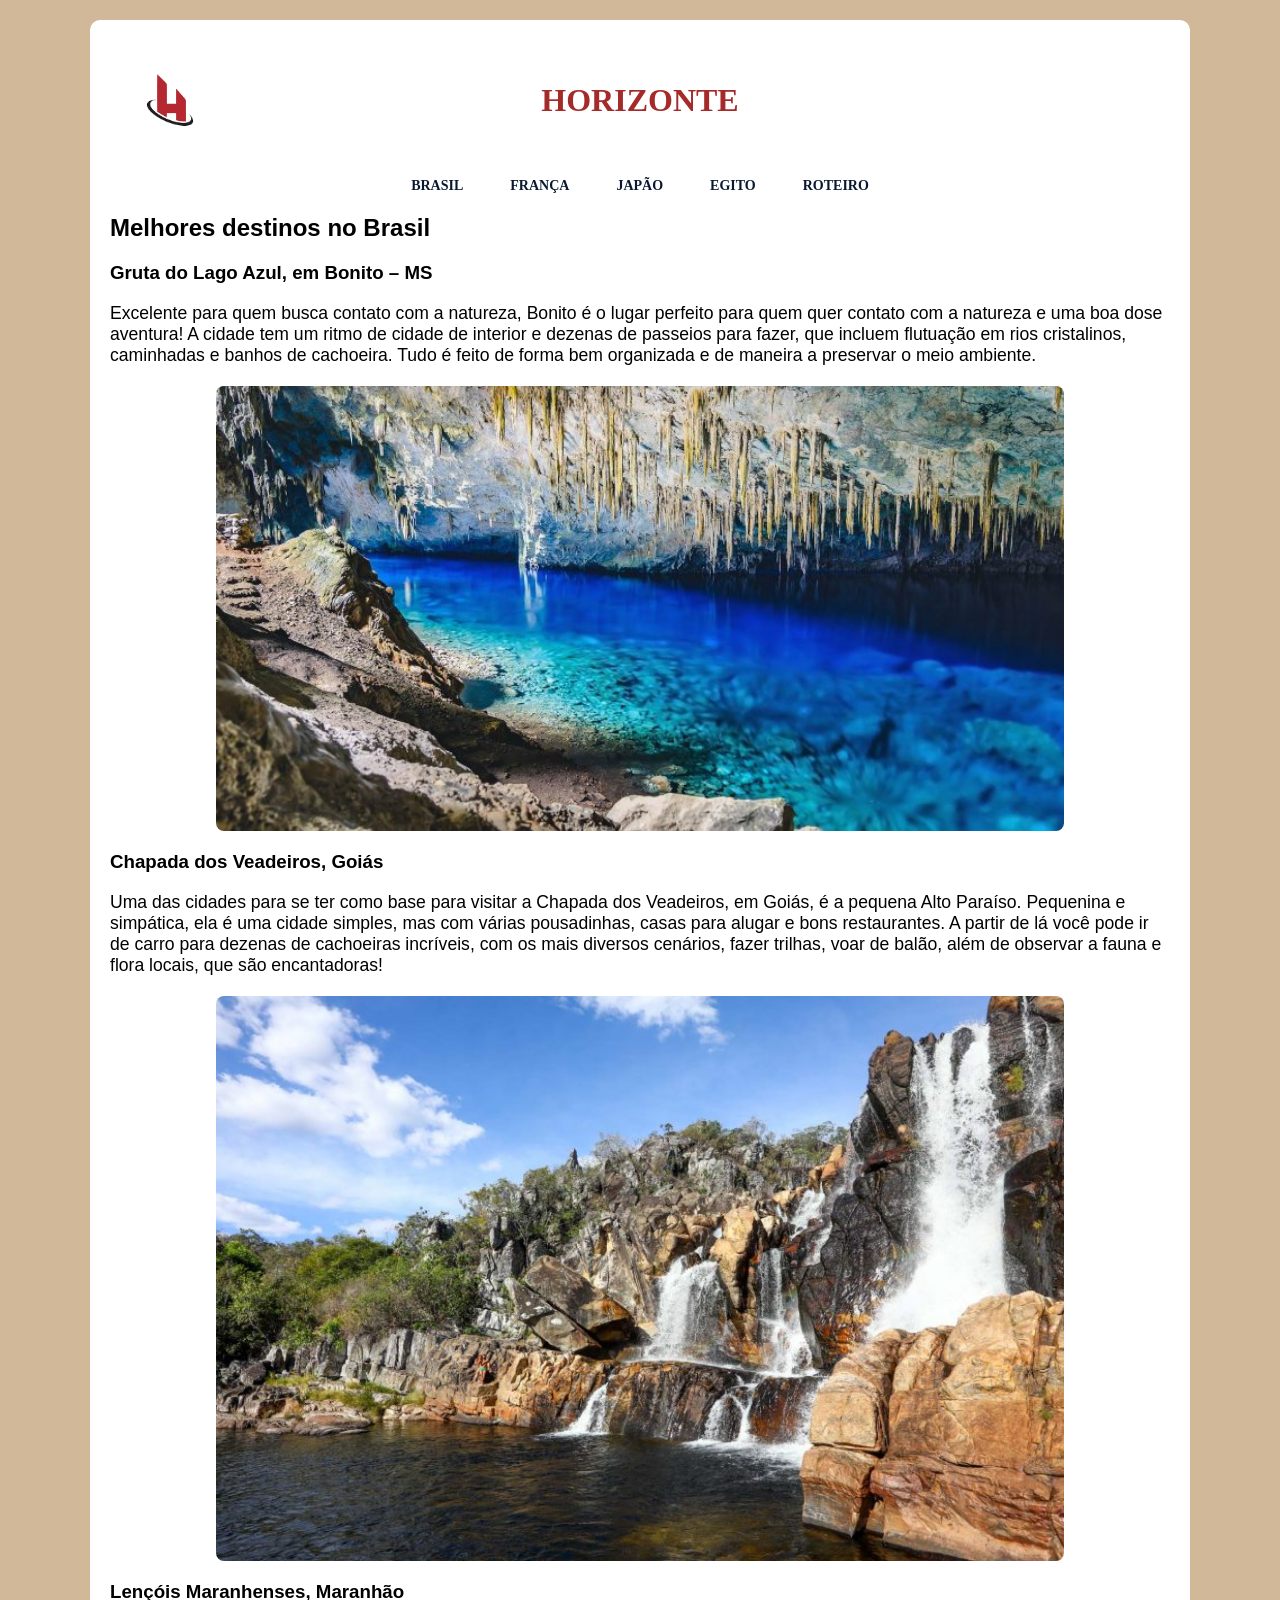
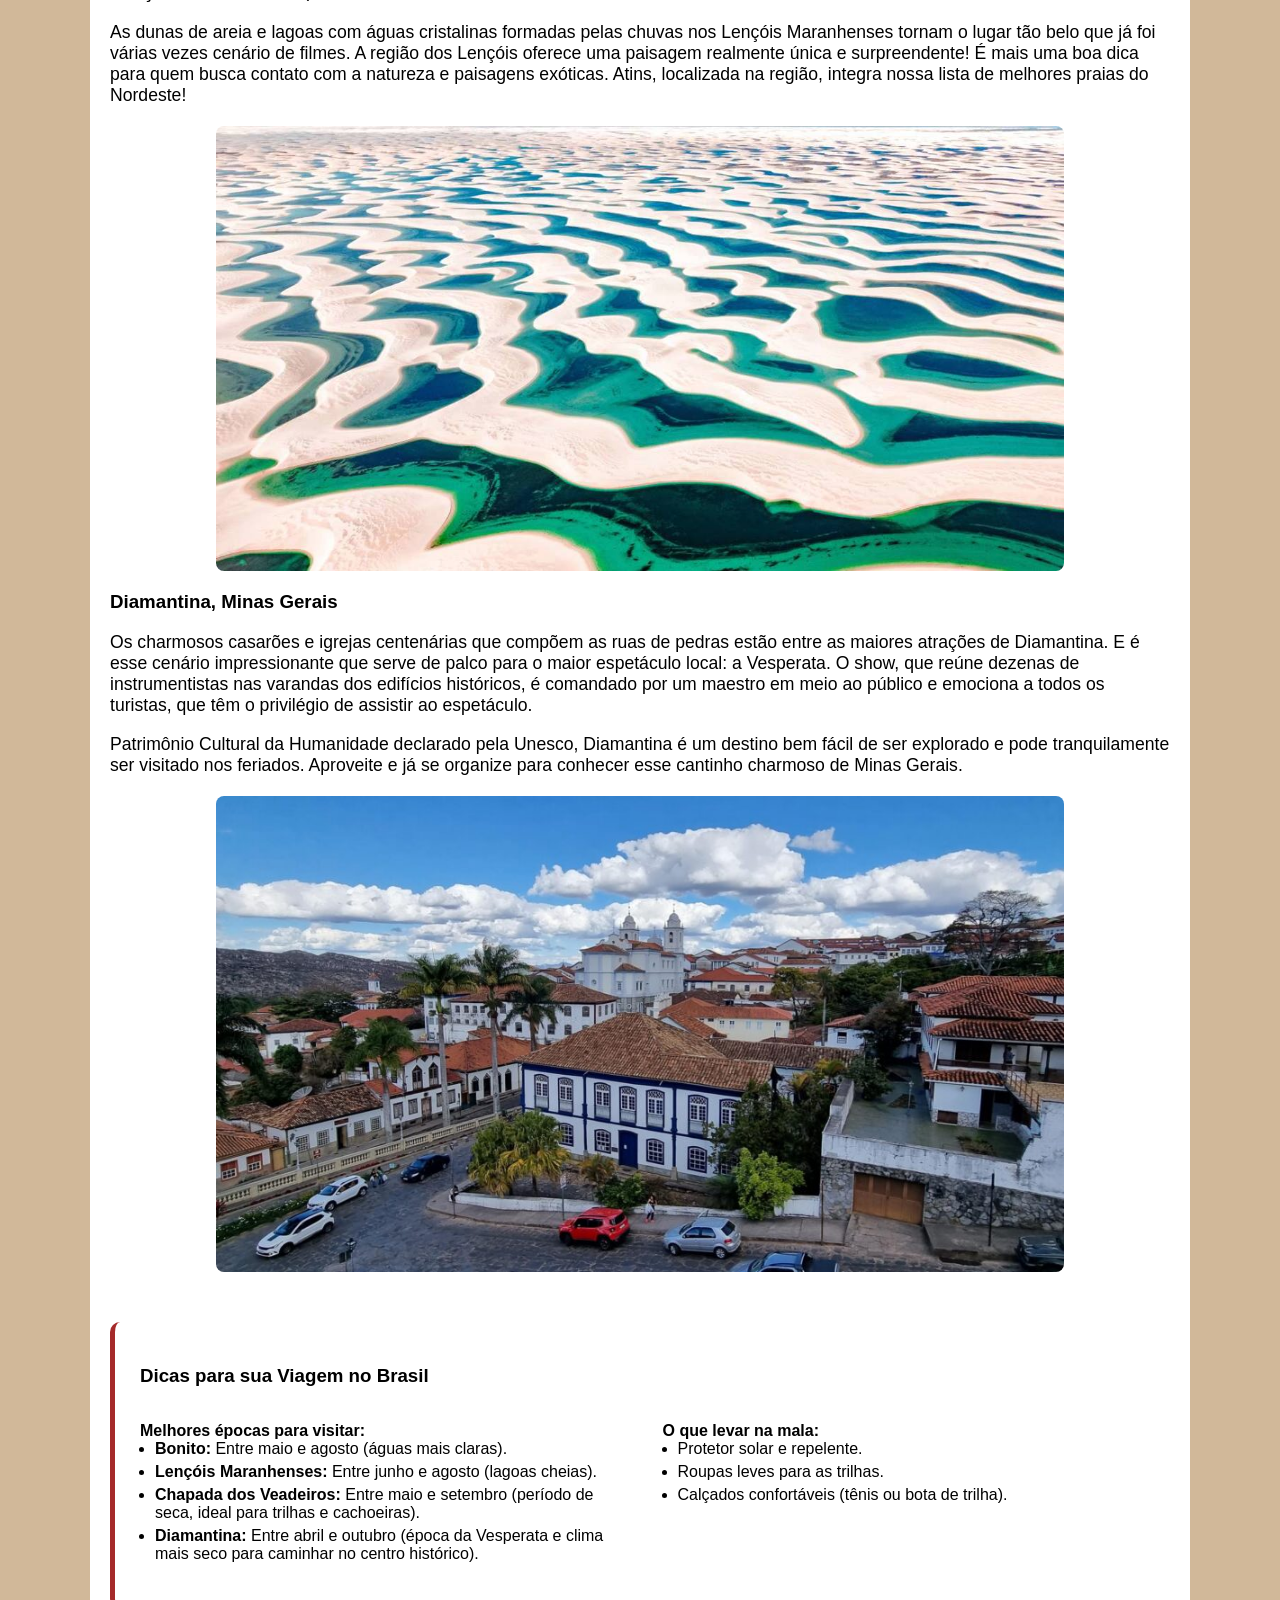
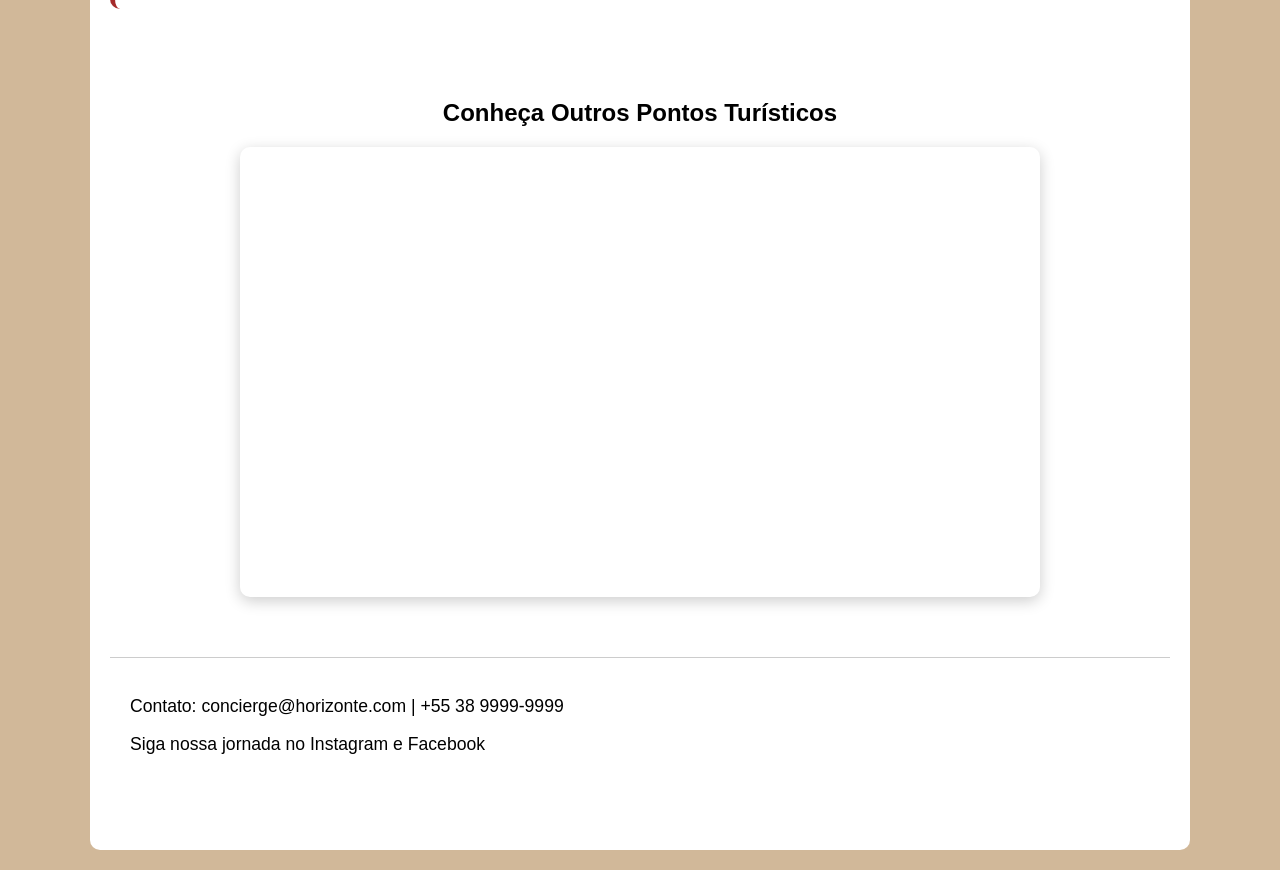
==== index.html @ e1988d69 "Pronto" ====
<!DOCTYPE html>
<html lang="pt-br">
<head>
    <meta charset="UTF-8">
    <title>Horizonte Premium | Brasil</title>
    <link rel="stylesheet" href="css/style.css">
</head>
<body>
    <div class="fundo">
        <header>
            <div class="logo-container">
                <img src="images/logo.png" alt="Ícone Horizonte" class="logo-img">
            </div><h1>HORIZONTE</h1>
        </header>
            <nav>
                <ul>
                    <li><a href="index.html">Brasil</a></li>
                    <li><a href="franca.html">França</a></li>
                    <li><a href="japao.html">Japão</a></li>
                    <li><a href="egito.html">Egito</a></li>
                    <li><a href="reserva.html">Roteiro</a></li>
                </ul>
            </nav>

        <h2>Melhores destinos no Brasil</h2>
        <h3>Gruta do Lago Azul, em Bonito – MS</h3>
        <p>Excelente para quem busca contato com a natureza, Bonito é o lugar perfeito para quem quer contato com a natureza e uma boa dose aventura! A cidade tem um ritmo de cidade de interior e dezenas de passeios para fazer, que incluem flutuação em rios cristalinos, caminhadas e banhos de cachoeira. Tudo é feito de forma bem organizada e de maneira a preservar o meio ambiente.</p>
        <img src="images/gruta.jpg" alt="">

        <h3>Chapada dos Veadeiros, Goiás </h3>
        <P>Uma das cidades para se ter como base para visitar a Chapada dos Veadeiros, em Goiás, é a pequena Alto Paraíso. Pequenina e simpática, ela é uma cidade simples, mas com várias pousadinhas, casas para alugar e bons restaurantes. A partir de lá você pode ir de carro para dezenas de cachoeiras incríveis, com os mais diversos cenários, fazer trilhas, voar de balão, além de observar a fauna e flora locais, que são encantadoras!</P>
        <img src="images/chapada.jpeg" alt="">

        <h3>Lençóis Maranhenses, Maranhão</h3>
        <p>As dunas de areia e lagoas com águas cristalinas formadas pelas chuvas nos Lençóis Maranhenses tornam o lugar tão belo que já foi várias vezes cenário de filmes. A região dos Lençóis oferece uma paisagem realmente única e surpreendente! É mais uma boa dica para quem busca contato com a natureza e paisagens exóticas. Atins, localizada na região, integra nossa lista de melhores praias do Nordeste!</p>
        <img src="images/lencol.jpeg" alt="">

        <h3>Diamantina, Minas Gerais</h3>
        <p>Os charmosos casarões e igrejas centenárias que compõem as ruas de pedras estão entre as maiores atrações de Diamantina. E é esse cenário impressionante que serve de palco para o maior espetáculo local: a Vesperata. O show, que reúne dezenas de instrumentistas nas varandas dos edifícios históricos, é comandado por um maestro em meio ao público e emociona a todos os turistas, que têm o privilégio de assistir ao espetáculo.</p>
        <p>Patrimônio Cultural da Humanidade declarado pela Unesco, Diamantina é um destino bem fácil de ser explorado e pode tranquilamente ser visitado nos feriados. Aproveite e já se organize para conhecer esse cantinho charmoso de Minas Gerais.</p>
        <img src="images/diamantina.jpg" alt="">

        <section class="dicas-viagem">
            <h3>Dicas para sua Viagem no Brasil</h3>
            <div class="container-dicas">
            
            <ul>
                <li><strong>Melhores épocas para visitar:</strong>
                    <ul>
                        <li><strong>Bonito:</strong> Entre maio e agosto (águas mais claras).</li>
                        <li><strong>Lençóis Maranhenses:</strong> Entre junho e agosto (lagoas cheias).</li>
                        <li><strong>Chapada dos Veadeiros:</strong> Entre maio e setembro (período de seca, ideal para trilhas e cachoeiras).</li>
                        <li><strong>Diamantina:</strong> Entre abril e outubro (época da Vesperata e clima mais seco para caminhar no centro histórico).</li>
                    </ul>
                </li>
            </ul>
            <ul>
                <li><strong>O que levar na mala:</strong>
                    <ul>
                        <li>Protetor solar e repelente.</li>
                        <li>Roupas leves para as trilhas.</li>
                        <li>Calçados confortáveis (tênis ou bota de trilha).</li>
                    </ul>
                </li>
            </ul>
            </div>
        </section>

        <section class="secao-video">
        <h2>Conheça Outros Pontos Turísticos</h2>
        <div class="video-container">
            <iframe width="560" height="315" src="https://www.youtube.com/embed/6CwI5f9ttJI?si=jLMHJuLkwchrp5p4" title="YouTube video player" frameborder="0" allow="accelerometer; autoplay; clipboard-write; encrypted-media; gyroscope; picture-in-picture; web-share" referrerpolicy="strict-origin-when-cross-origin" allowfullscreen></iframe>
        </div>
        </section>

            <footer>
            <p>Contato: concierge@horizonte.com | +55 38 9999-9999</p>
            <p>Siga nossa jornada no Instagram e Facebook</p>
        </footer>
    </div>
</body>
</html>
---- css/style.css ----
h1{
    color: brown;
    text-align: center;
    font-family: 'Times New Roman', Times, serif;
}

body {
    background-color: #d1b899; 
    margin: 0;
    padding: 0;
    display: flex;
    justify-content: center;
    font-family: 'Gill Sans', 'Gill Sans MT', Calibri, 'Trebuchet MS', sans-serif;
}
p{
    font-size: 1.1rem;
    margin-bottom: 15px;
}
.fundo{
    background-color: #ffffff; 
    max-width: 1100px;
    width: 92%; 
    margin: 20px auto;
    padding: 20px;
    border-radius: 10px;
    box-sizing: border-box;
}
img{
    height: auto;
    width: 80%;
    display: block;
    border-radius: 8px;
    margin: 20px auto;
    max-width: 100%;
}
nav ul {
    display: flex;
    justify-content: center;
    padding: 0%;
    flex-wrap: wrap;
    font-family: 'Times New Roman', Times, serif;
    gap: 15px;
    list-style: none;
}
nav ul li a {
    text-decoration: none;
    color: #0a192f;
    font-weight: 600;
    font-size: 14px;
    text-transform: uppercase;
    padding: 8px 16px;
    border-radius: 5px;
}
nav ul li a:hover {
    background-color: #b8926a;
    color: #ffffff;
}
footer{
    margin: 40px 0; 
    padding: 20px; 
    border-top: 1px solid #ccc;
    font-family: 'Segoe UI', Tahoma, Geneva, Verdana, sans-serif;
}
.dicas-viagem {
    
    padding: 25px;
    border-radius: 10px;
    border-left: 5px solid brown;
    margin: 50px 0;
}
.dicas-viagem ul ul li {
    margin-bottom: 5px;
    margin-left: 15px;
    list-style-type: disc; 
}

.secao-formulario {
    background-color: #f4f4f4;
    padding: 40px;
    margin: 40px auto;
    border-radius: 10px;
    max-width: 600px;
}

.meu-formulario {
    display: flex;
    flex-direction: column;
    gap: 15px;
}

.campo {
    display: flex;
    flex-direction: column;
}

.campo label {
    font-weight: bold;
    margin-bottom: 5px;
    color: #0a192f;
}

input, select, textarea {
    padding: 10px;
    border: 1px solid #ccc;
    border-radius: 5px;
    font-family: 'Montserrat', sans-serif;
}

input:focus, textarea:focus {
    border-color: #b8926a;
    outline: none;
    box-shadow: 0 0 5px rgba(184, 146, 106, 0.5);
}

.botao-enviar {
    background-color: #0a192f;
    color: white;
    padding: 15px;
    border: none;
    border-radius: 5px;
    cursor: pointer;
    font-weight: bold;
    transition: 0.3s;
}

.botao-enviar:hover {
    background-color: #b8926a;
    transform: scale(1.02);
}
.container-dicas {
    display: flex;
    justify-content: space-between; 
    gap: 40px;
}

.container-dicas ul {
    flex: 1;
    list-style-type: none;
    padding: 0;
}

@media (max-width: 600px) {
    .container-dicas {
        flex-direction: column;
    }
}

header {
    display: flex;
    align-items: center;  
    justify-content: center; 
    position: relative; 
    height: 120px;
    padding: 0 20px;
}

.logo-container {
    position: absolute;
    left: 20px;
}

.logo-img {
    width: 80px;
    height: auto;
}
.secao-video {
    text-align: center; /* Centraliza o título h2 */
    margin: 40px 0;    /* Dá espaço em cima e embaixo da seção */
    padding: 20px;
}

.video-container {
    max-width: 800px;  /* Largura máxima do vídeo */
    margin: 0 auto;    /* Centraliza a caixa do vídeo na página */
    box-shadow: 0 4px 15px rgba(0,0,0,0.2); /* Sombra para dar destaque */
    border-radius: 10px; /* Bordas arredondadas */
    overflow: hidden;  /* Garante que o vídeo respeite as bordas arredondadas */
}

.video-container iframe {
    width: 100%;       /* O vídeo ocupa toda a largura da caixa (800px) */
    height: 450px;     /* Altura proporcional */
    display: block;
}
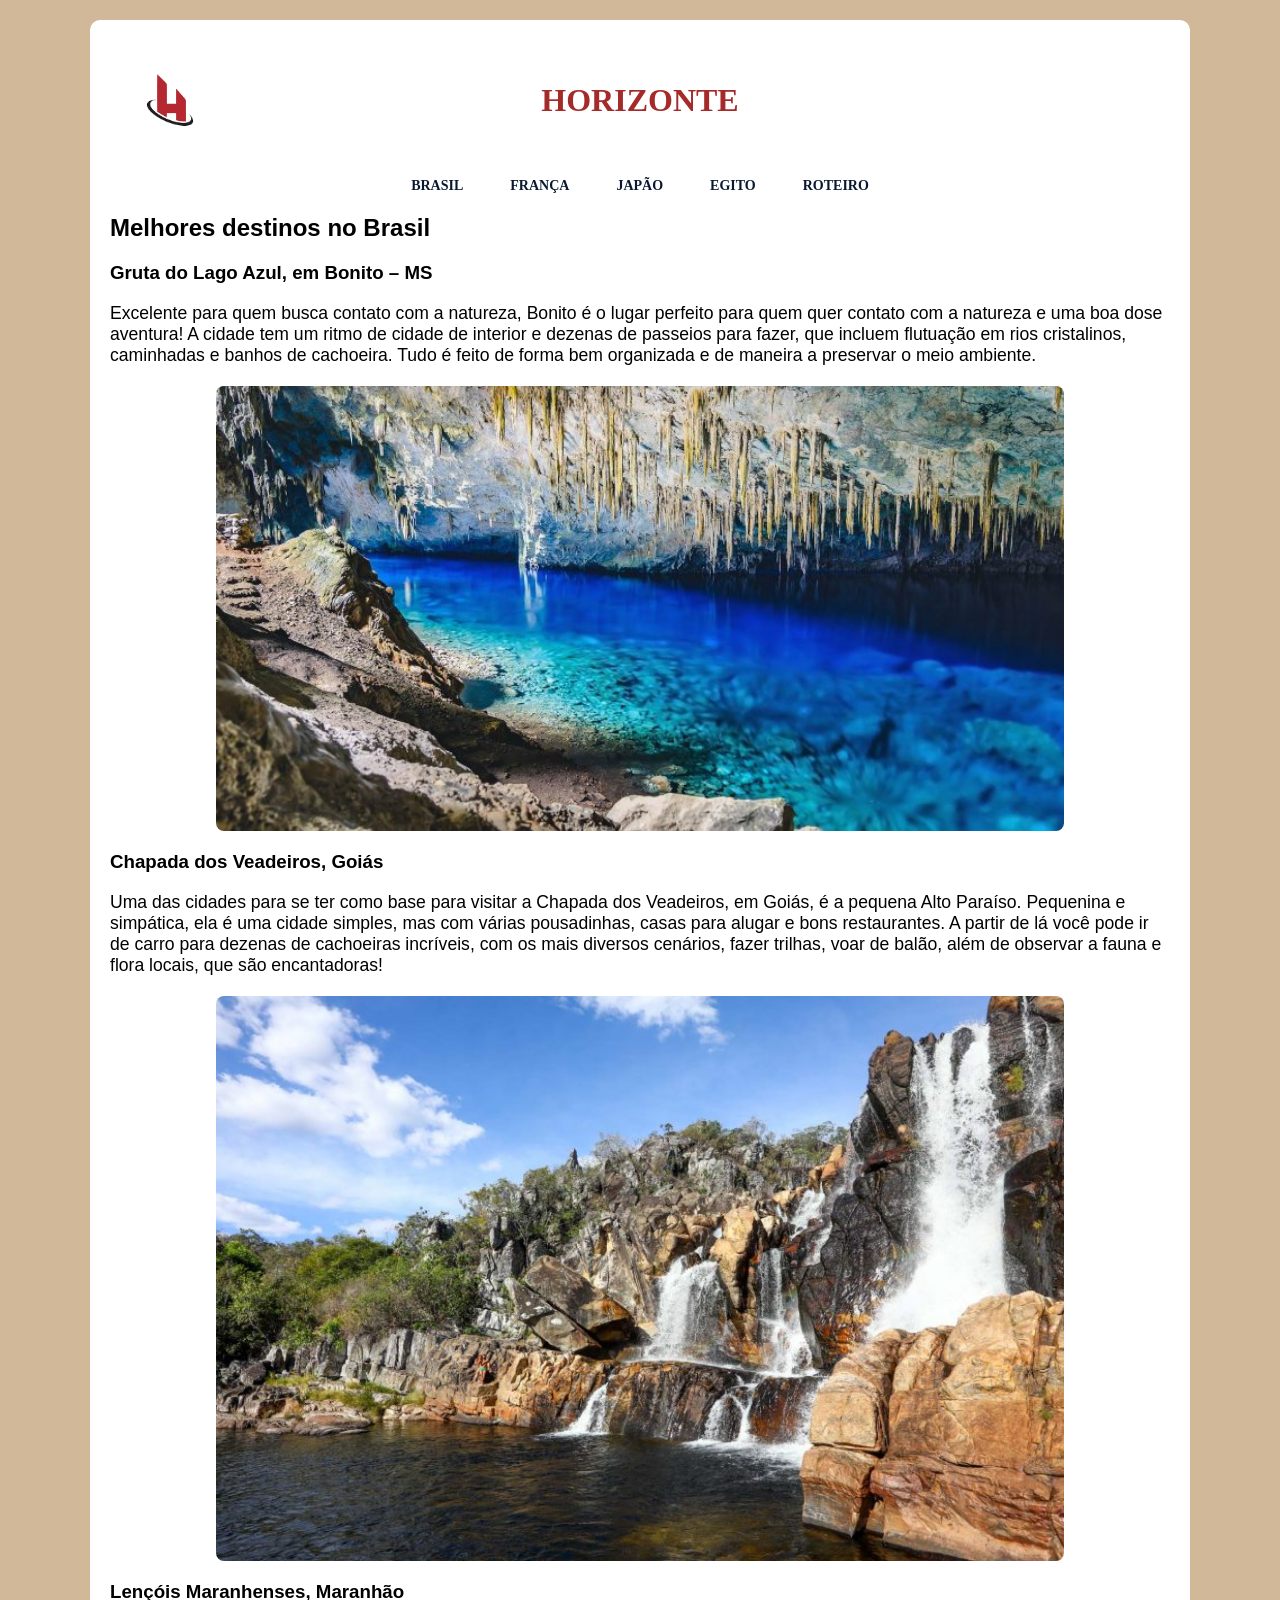
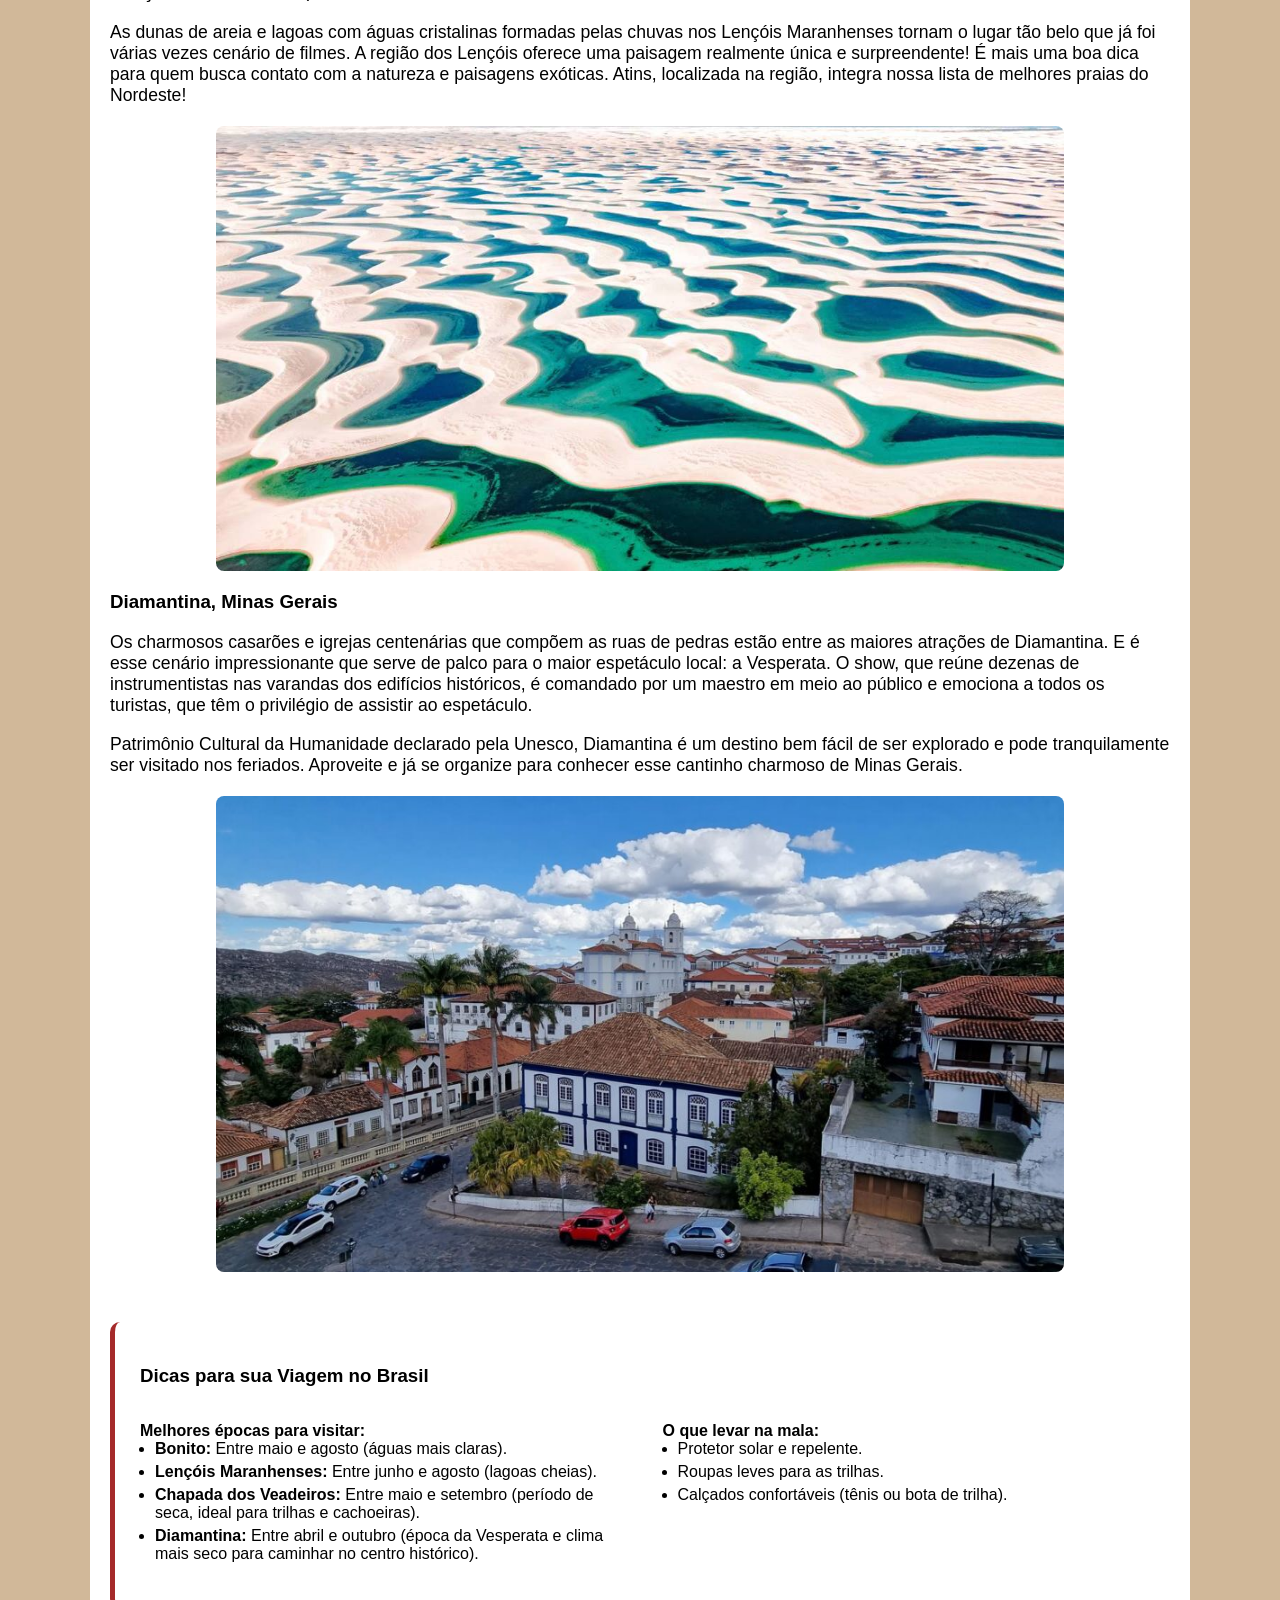
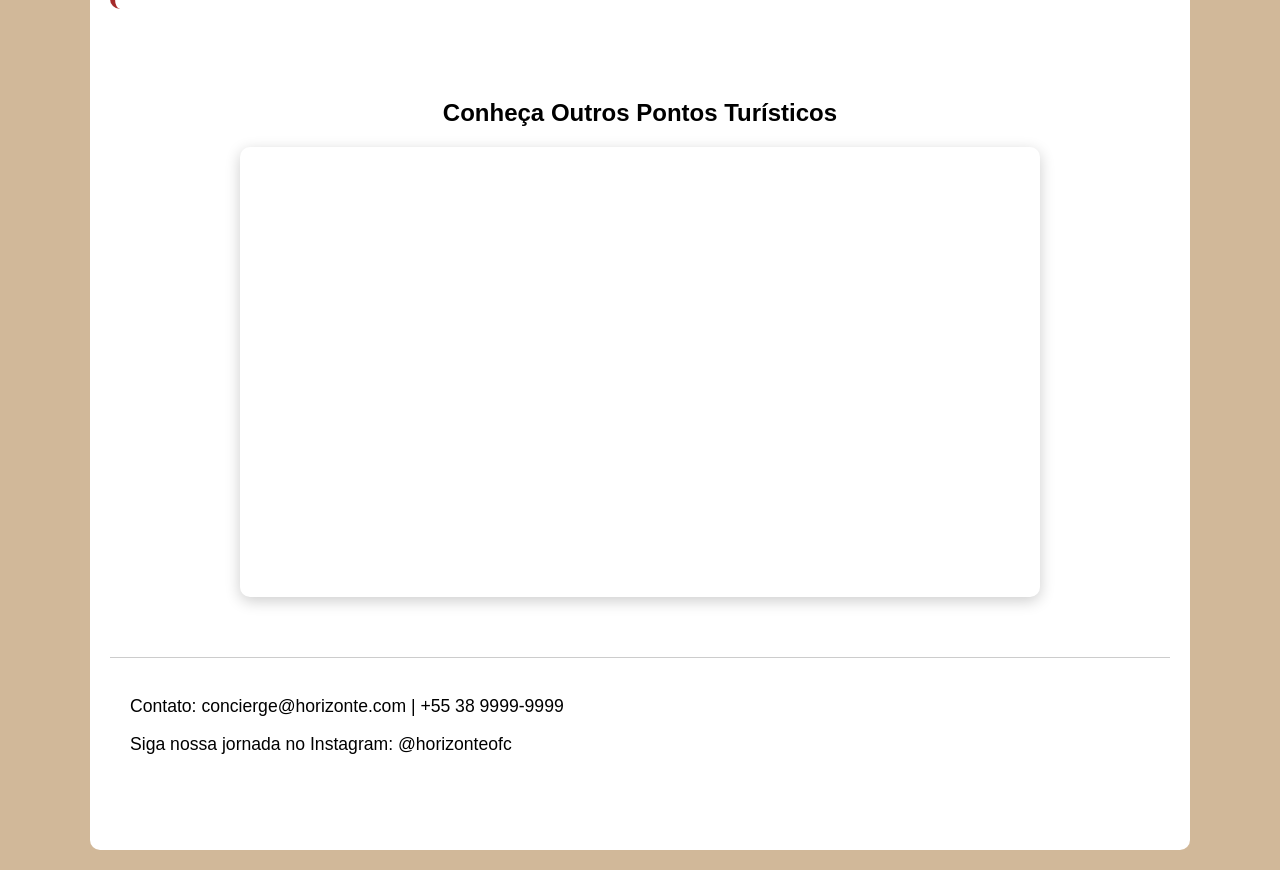
==== commit c41a87e1: "Atualizar o index.html" ====
--- a/index.html
+++ b/index.html
@@ -2,8 +2,9 @@
 <html lang="pt-br">
 <head>
     <meta charset="UTF-8">
-    <title>Horizonte Premium | Brasil</title>
+    <title>Horizonte | Brasil</title>
     <link rel="stylesheet" href="css/style.css">
+    <link rel="icon" type="image/png" href="images/logo.png">
 </head>
 <body>
     <div class="fundo">
@@ -75,7 +76,7 @@
 
             <footer>
             <p>Contato: concierge@horizonte.com | +55 38 9999-9999</p>
-            <p>Siga nossa jornada no Instagram e Facebook</p>
+            <p>Siga nossa jornada no Instagram: @horizonteofc</p>
         </footer>
     </div>
 </body>
--- a/css/style.css
+++ b/css/style.css
@@ -164,21 +164,21 @@
     height: auto;
 }
 .secao-video {
-    text-align: center; /* Centraliza o título h2 */
-    margin: 40px 0;    /* Dá espaço em cima e embaixo da seção */
+    text-align: center;
+    margin: 40px 0;
     padding: 20px;
 }
 
 .video-container {
-    max-width: 800px;  /* Largura máxima do vídeo */
-    margin: 0 auto;    /* Centraliza a caixa do vídeo na página */
-    box-shadow: 0 4px 15px rgba(0,0,0,0.2); /* Sombra para dar destaque */
-    border-radius: 10px; /* Bordas arredondadas */
-    overflow: hidden;  /* Garante que o vídeo respeite as bordas arredondadas */
+    max-width: 800px;
+    margin: 0 auto; 
+    box-shadow: 0 4px 15px rgba(0,0,0,0.2); 
+    border-radius: 10px;
+    overflow: hidden;
 }
 
 .video-container iframe {
-    width: 100%;       /* O vídeo ocupa toda a largura da caixa (800px) */
-    height: 450px;     /* Altura proporcional */
+    width: 100%;
+    height: 450px;
     display: block;
 }
